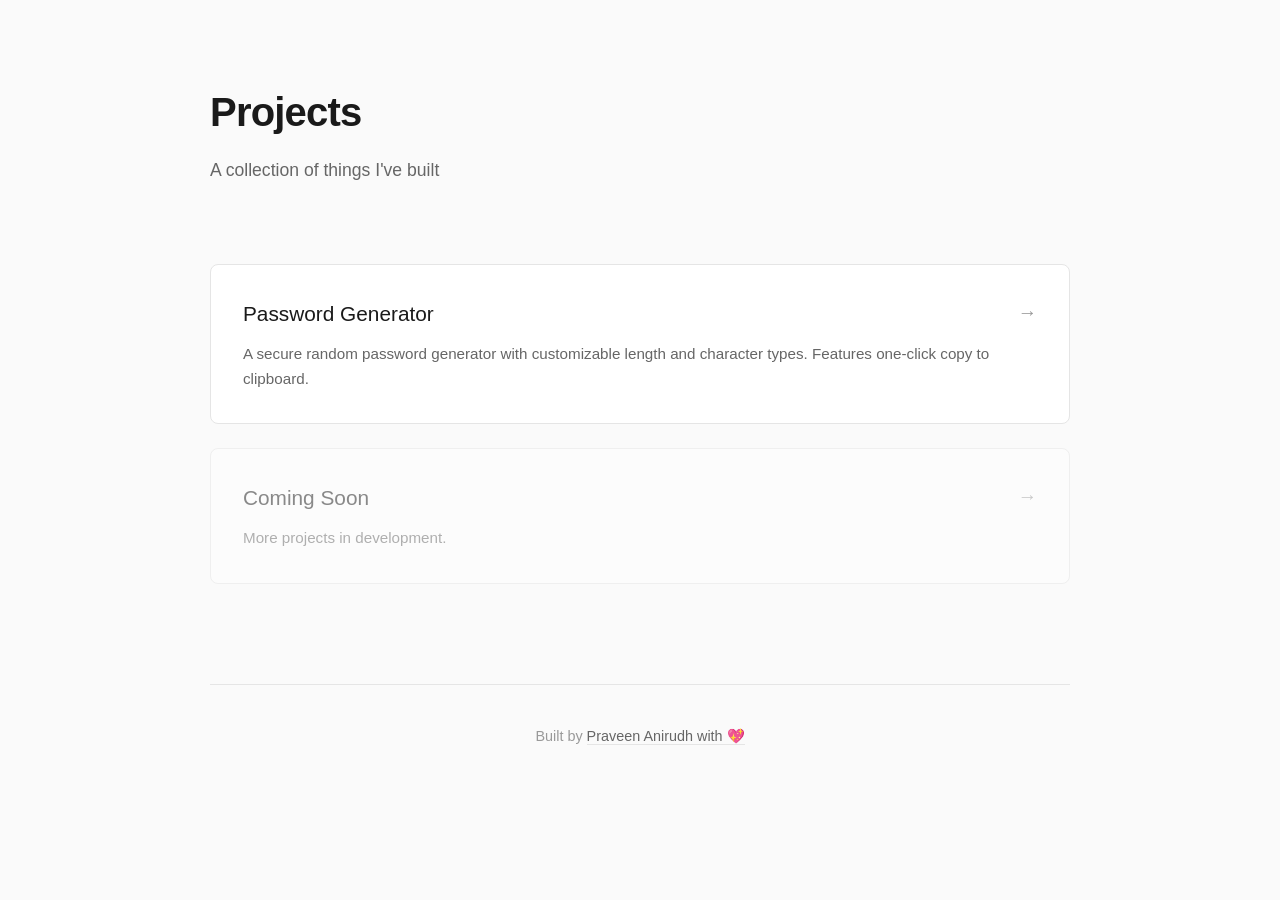
==== index.html @ 61c4a336 "Rename main.html to index.html" ====
<!DOCTYPE html>
<html lang="en">
<head>
    <meta charset="UTF-8">
    <meta name="viewport" content="width=device-width, initial-scale=1.0">
    <title>Projects</title>
    <style>
        * {
            margin: 0;
            padding: 0;
            box-sizing: border-box;
        }

        body {
            font-family: -apple-system, BlinkMacSystemFont, 'Segoe UI', Roboto, Oxygen, Ubuntu, Cantarell, sans-serif;
            background: #fafafa;
            color: #1a1a1a;
            line-height: 1.6;
        }

        .container {
            max-width: 900px;
            margin: 0 auto;
            padding: 80px 20px;
        }

        header {
            margin-bottom: 80px;
        }

        h1 {
            font-size: 2.5rem;
            font-weight: 600;
            margin-bottom: 12px;
            letter-spacing: -0.02em;
        }

        .subtitle {
            font-size: 1.1rem;
            color: #666;
            font-weight: 400;
        }

        .projects {
            display: flex;
            flex-direction: column;
            gap: 24px;
        }

        .project {
            background: white;
            padding: 32px;
            border-radius: 8px;
            border: 1px solid #e5e5e5;
            transition: all 0.2s ease;
            text-decoration: none;
            color: inherit;
            display: block;
        }

        .project:hover {
            border-color: #1a1a1a;
            transform: translateY(-2px);
        }

        .project-header {
            display: flex;
            justify-content: space-between;
            align-items: center;
            margin-bottom: 12px;
        }

        .project h2 {
            font-size: 1.3rem;
            font-weight: 500;
        }

        .arrow {
            color: #999;
            font-size: 1.2rem;
            transition: transform 0.2s ease;
        }

        .project:hover .arrow {
            transform: translateX(4px);
            color: #1a1a1a;
        }

        .project p {
            color: #666;
            font-size: 0.95rem;
            line-height: 1.6;
        }

        footer {
            margin-top: 100px;
            padding-top: 40px;
            border-top: 1px solid #e5e5e5;
            text-align: center;
            color: #999;
            font-size: 0.9rem;
        }

        footer a {
            color: #666;
            text-decoration: none;
            border-bottom: 1px solid #e5e5e5;
            transition: border-color 0.2s ease;
        }

        footer a:hover {
            border-bottom-color: #1a1a1a;
        }

        @media (max-width: 600px) {
            .container {
                padding: 60px 20px;
            }

            h1 {
                font-size: 2rem;
            }

            .project {
                padding: 24px;
            }
        }
    </style>
</head>
<body>
<div class="container">
    <header>
        <h1>Projects</h1>
        <p class="subtitle">A collection of things I've built</p>
    </header>

    <div class="projects">
        <a href="./password_generator/" class="project">
            <div class="project-header">
                <h2>Password Generator</h2>
                <span class="arrow">→</span>
            </div>
            <p>A secure random password generator with customizable length and character types. Features one-click copy to clipboard.</p>
        </a>

        <a href="#" class="project" style="opacity: 0.5; pointer-events: none;">
            <div class="project-header">
                <h2>Coming Soon</h2>
                <span class="arrow">→</span>
            </div>
            <p>More projects in development.</p>
        </a>
    </div>

    <footer>
        <p>Built by <a href="https://github.com/Praveen-Anirudhan">Praveen Anirudh with 💖</a></p>
    </footer>
</div>
</body>
</html>
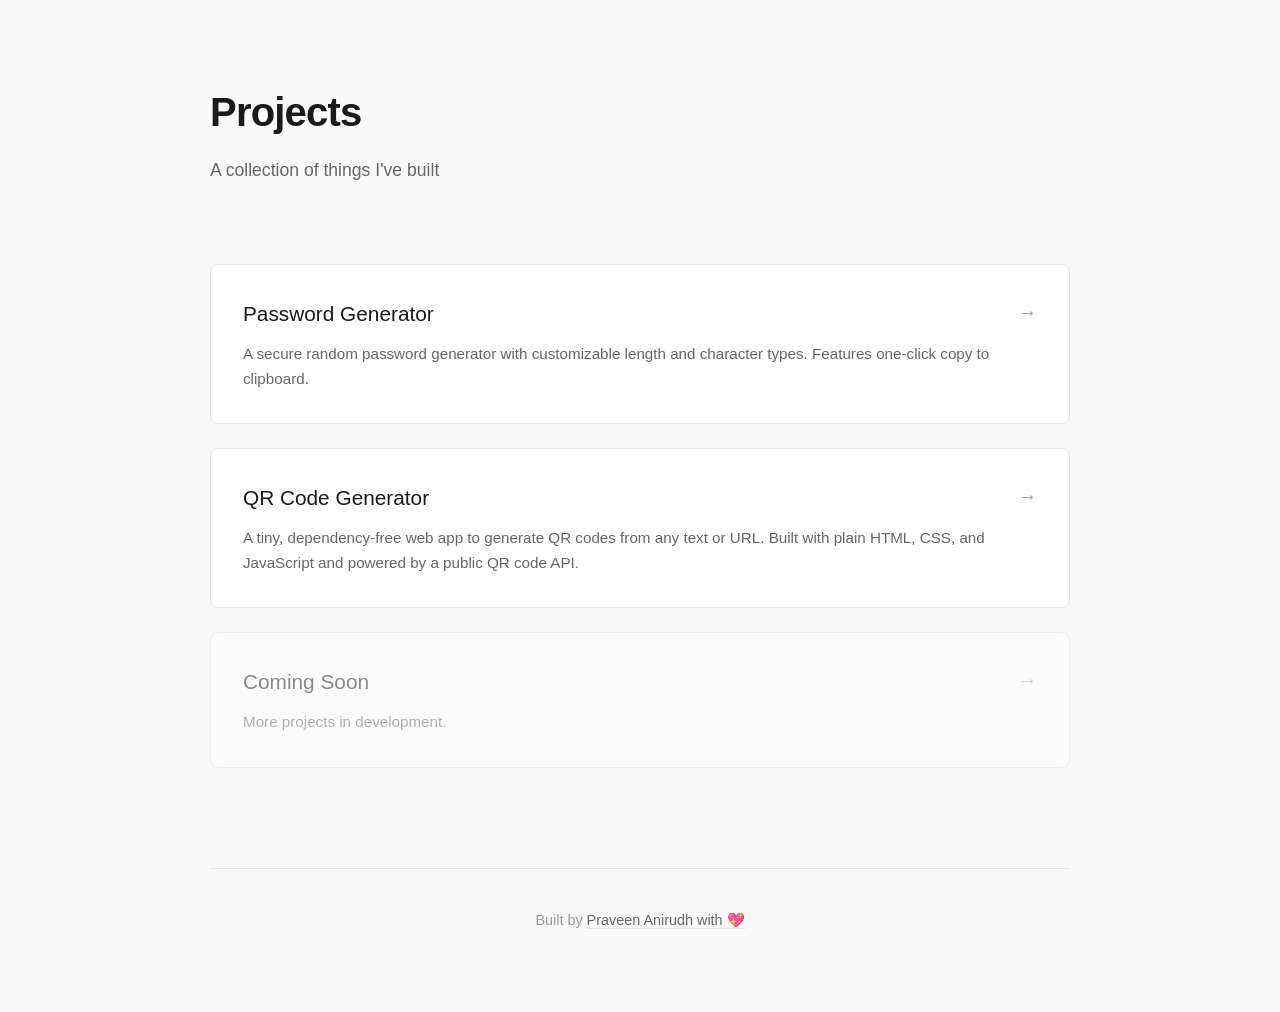
==== commit 02111662: "updated main project page" ====
--- a/index.html
+++ b/index.html
@@ -143,6 +143,14 @@
             <p>A secure random password generator with customizable length and character types. Features one-click copy to clipboard.</p>
         </a>
 
+        <a href="./qr_generator" class="project">
+            <div class="project-header">
+                <h2>QR Code Generator</h2>
+                <span class="arrow">→</span>
+            </div>
+            <p>A tiny, dependency-free web app to generate QR codes from any text or URL. Built with plain HTML, CSS, and JavaScript and powered by a public QR code API.</p>
+        </a>
+
         <a href="#" class="project" style="opacity: 0.5; pointer-events: none;">
             <div class="project-header">
                 <h2>Coming Soon</h2>
